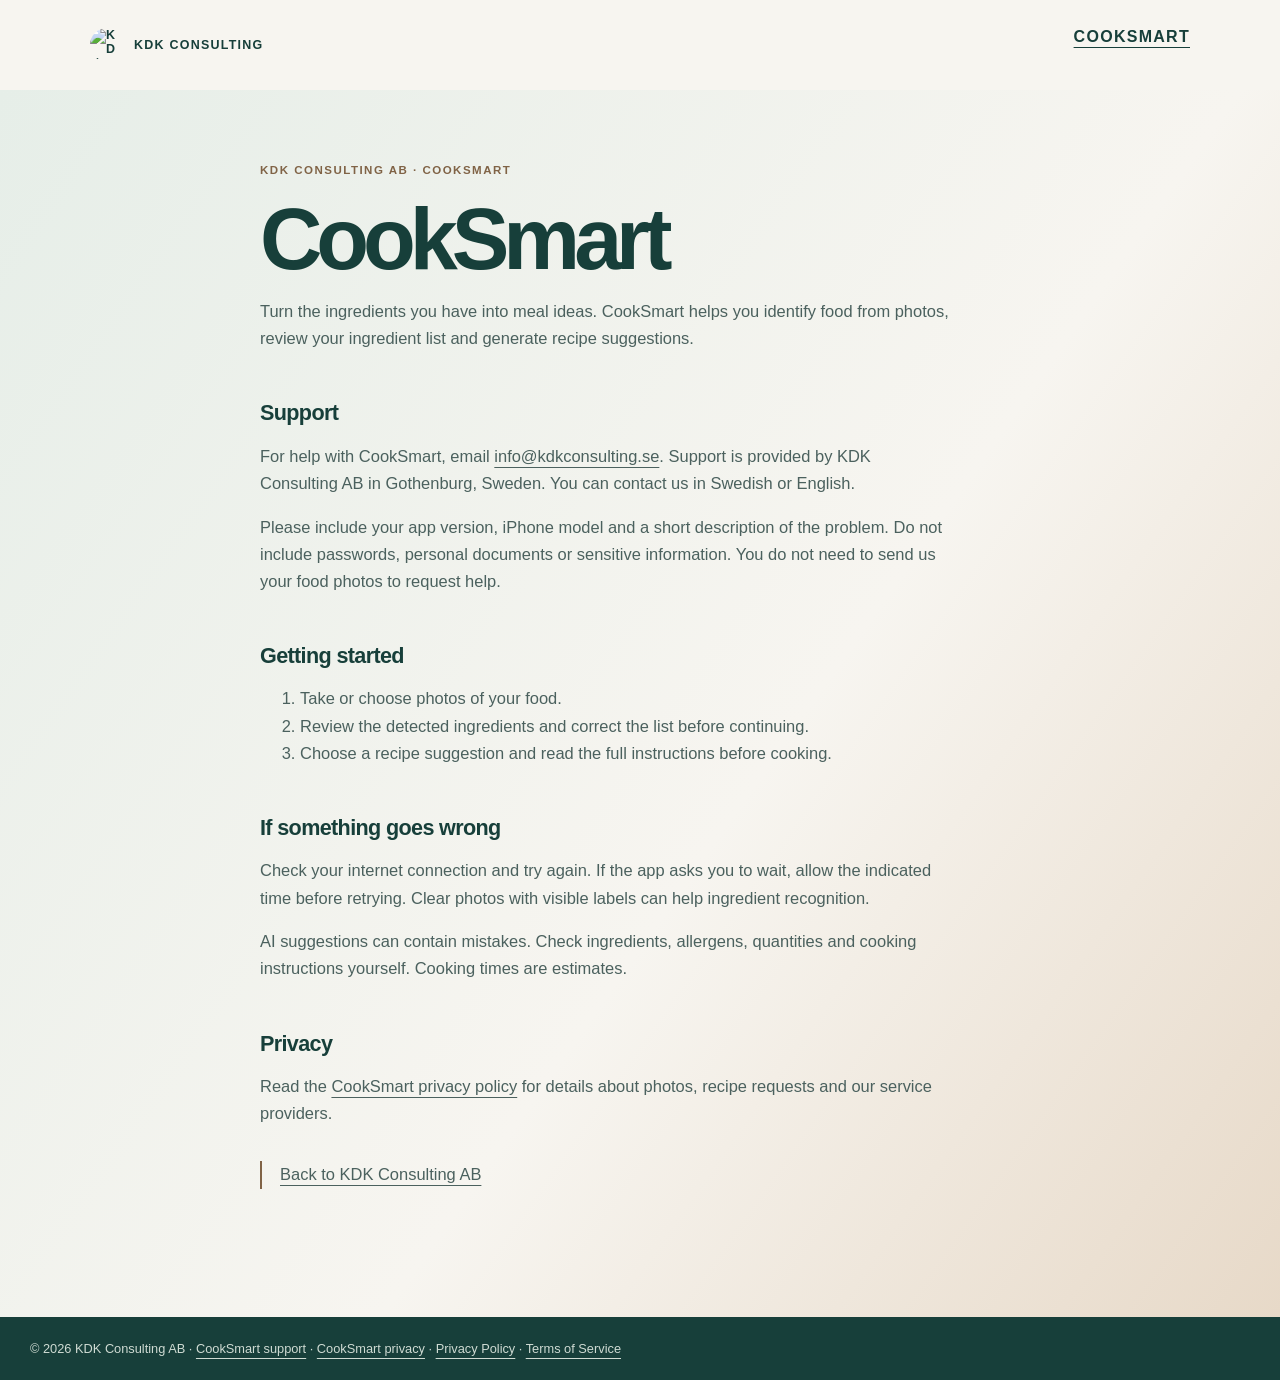
==== docs/cooksmart/index.html @ 0924209a "Add CookSmart support and privacy pages to KDK website" ====
<!doctype html>
<html lang="en">
  <head>
    <meta charset="utf-8" />
    <meta name="viewport" content="width=device-width, initial-scale=1" />
    <meta name="description" content="CookSmart help, support and privacy information from KDK Consulting AB." />
    <title>CookSmart support · KDK Consulting AB</title>
    <style>
      :root { color: #173f3a; background: #f7f5f0; font-family: Arial, Helvetica, sans-serif; }
      * { box-sizing: border-box; } body { margin: 0; } a { color: inherit; text-underline-offset: 5px; }
      nav { display: flex; justify-content: space-between; max-width: 1160px; margin: auto; padding: 28px 30px; font-weight: 800; letter-spacing: .08em; }
      .brand { align-items: center; display: inline-flex; gap: 10px; font-size: .78rem; letter-spacing: .1em; text-decoration: none; text-transform: uppercase; }
      .brand img { border-radius: 50%; display: block; height: 34px; object-fit: cover; width: 34px; }
      main { background: linear-gradient(125deg,#e6eee8 0%,#f7f5f0 58%,#e7d9c8 100%); min-height: calc(100vh - 84px); padding: 74px 30px 112px; }
      .content { margin: auto; max-width: 760px; }
      .eyebrow { color: #806346; font-size: .72rem; font-weight: 800; letter-spacing: .13em; }
      h1 { font-size: clamp(3rem, 7vw, 5.4rem); letter-spacing: -.07em; line-height: .95; margin: 22px 0 18px; }
      h2 { font-size: 1.35rem; letter-spacing: -.03em; margin: 48px 0 12px; }
      p, li { color: #4b615e; font-size: 1.03rem; line-height: 1.65; }
      p { max-width: 690px; } ul { padding-left: 22px; }
      .note { border-left: 2px solid #806346; color: #4b615e; margin-top: 34px; padding-left: 18px; }
      footer { background: #173f3a; color: #cfdbd3; font-size: .8rem; padding: 24px 30px; }
      nav { gap: 20px; flex-wrap: wrap; } a { overflow-wrap: anywhere; }
      @media (max-width: 720px) { main { padding: 56px 30px 88px; } }
    </style>
  </head>
  <body>
    <nav><a class="brand" href="/" aria-label="KDK Consulting home"><img src="/kdk-logo.png" alt="KDK Consulting" /><span>KDK Consulting</span></a><a href="/cooksmart/">COOKSMART</a></nav>
    <main>
      <article class="content">
        <div class="eyebrow">KDK CONSULTING AB · COOKSMART</div>
        <h1>CookSmart</h1>
        <p>Turn the ingredients you have into meal ideas. CookSmart helps you identify food from photos, review your ingredient list and generate recipe suggestions.</p>
        <h2>Support</h2>
        <p>For help with CookSmart, email <a href="mailto:info@kdkconsulting.se?subject=CookSmart%20support">info@kdkconsulting.se</a>. Support is provided by KDK Consulting AB in Gothenburg, Sweden. You can contact us in Swedish or English.</p>
        <p>Please include your app version, iPhone model and a short description of the problem. Do not include passwords, personal documents or sensitive information. You do not need to send us your food photos to request help.</p>
        <h2>Getting started</h2>
        <ol><li>Take or choose photos of your food.</li><li>Review the detected ingredients and correct the list before continuing.</li><li>Choose a recipe suggestion and read the full instructions before cooking.</li></ol>
        <h2>If something goes wrong</h2>
        <p>Check your internet connection and try again. If the app asks you to wait, allow the indicated time before retrying. Clear photos with visible labels can help ingredient recognition.</p>
        <p>AI suggestions can contain mistakes. Check ingredients, allergens, quantities and cooking instructions yourself. Cooking times are estimates.</p>
        <h2>Privacy</h2>
        <p>Read the <a href="/cooksmart/privacy/">CookSmart privacy policy</a> for details about photos, recipe requests and our service providers.</p>
        <p class="note"><a href="/">Back to KDK Consulting AB</a></p>
      </article>
    </main>
    <footer>© 2026 KDK Consulting AB · <a href="/cooksmart/">CookSmart support</a> · <a href="/cooksmart/privacy/">CookSmart privacy</a> · <a href="/privacy.html">Privacy Policy</a> · <a href="/terms.html">Terms of Service</a></footer>
  </body>
</html>
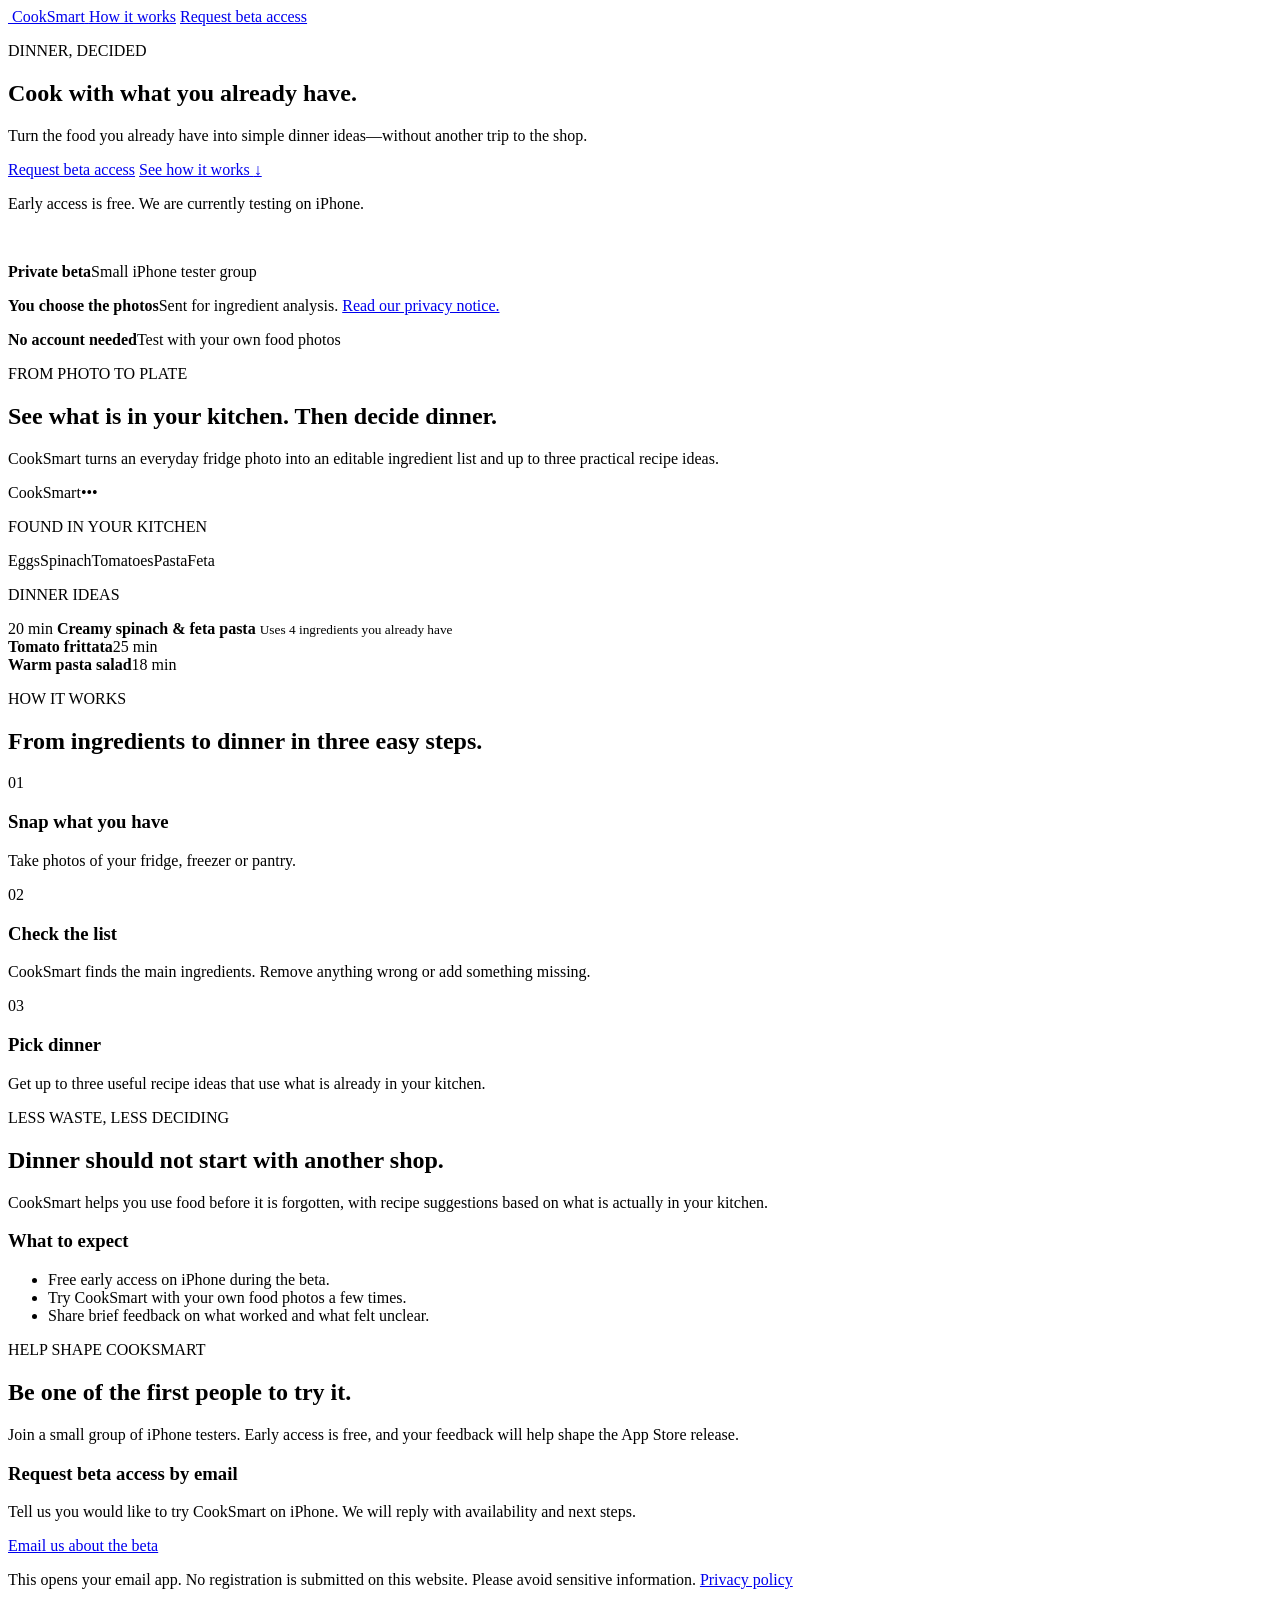
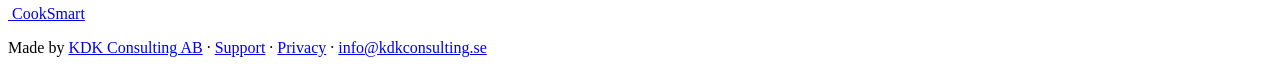
==== commit b10d09d2: "Publish existing CookSmart landing design with email beta contact" ====
--- a/docs/cooksmart/index.html
+++ b/docs/cooksmart/index.html
@@ -1,49 +1,145 @@
 <!doctype html>
 <html lang="en">
-  <head>
-    <meta charset="utf-8" />
-    <meta name="viewport" content="width=device-width, initial-scale=1" />
-    <meta name="description" content="CookSmart help, support and privacy information from KDK Consulting AB." />
-    <title>CookSmart support · KDK Consulting AB</title>
-    <style>
-      :root { color: #173f3a; background: #f7f5f0; font-family: Arial, Helvetica, sans-serif; }
-      * { box-sizing: border-box; } body { margin: 0; } a { color: inherit; text-underline-offset: 5px; }
-      nav { display: flex; justify-content: space-between; max-width: 1160px; margin: auto; padding: 28px 30px; font-weight: 800; letter-spacing: .08em; }
-      .brand { align-items: center; display: inline-flex; gap: 10px; font-size: .78rem; letter-spacing: .1em; text-decoration: none; text-transform: uppercase; }
-      .brand img { border-radius: 50%; display: block; height: 34px; object-fit: cover; width: 34px; }
-      main { background: linear-gradient(125deg,#e6eee8 0%,#f7f5f0 58%,#e7d9c8 100%); min-height: calc(100vh - 84px); padding: 74px 30px 112px; }
-      .content { margin: auto; max-width: 760px; }
-      .eyebrow { color: #806346; font-size: .72rem; font-weight: 800; letter-spacing: .13em; }
-      h1 { font-size: clamp(3rem, 7vw, 5.4rem); letter-spacing: -.07em; line-height: .95; margin: 22px 0 18px; }
-      h2 { font-size: 1.35rem; letter-spacing: -.03em; margin: 48px 0 12px; }
-      p, li { color: #4b615e; font-size: 1.03rem; line-height: 1.65; }
-      p { max-width: 690px; } ul { padding-left: 22px; }
-      .note { border-left: 2px solid #806346; color: #4b615e; margin-top: 34px; padding-left: 18px; }
-      footer { background: #173f3a; color: #cfdbd3; font-size: .8rem; padding: 24px 30px; }
-      nav { gap: 20px; flex-wrap: wrap; } a { overflow-wrap: anywhere; }
-      @media (max-width: 720px) { main { padding: 56px 30px 88px; } }
-    </style>
-  </head>
-  <body>
-    <nav><a class="brand" href="/" aria-label="KDK Consulting home"><img src="/kdk-logo.png" alt="KDK Consulting" /><span>KDK Consulting</span></a><a href="/cooksmart/">COOKSMART</a></nav>
+<head>
+<meta charset="utf-8" />
+<meta name="viewport" content="width=device-width, initial-scale=1" />
+<title>CookSmart — Cook with what you already have</title>
+<meta name="description" content="Turn the food you already have into simple dinner ideas with CookSmart. Learn how it works, request iPhone beta access, and find support." />
+<link rel="canonical" href="https://kdkconsulting.se/cooksmart/" />
+<link rel="icon" href="/cooksmart/assets/cooksmart-icon.png" />
+<link rel="stylesheet" href="/cooksmart/style.css" />
+</head>
+<body>
     <main>
-      <article class="content">
-        <div class="eyebrow">KDK CONSULTING AB · COOKSMART</div>
-        <h1>CookSmart</h1>
-        <p>Turn the ingredients you have into meal ideas. CookSmart helps you identify food from photos, review your ingredient list and generate recipe suggestions.</p>
-        <h2>Support</h2>
-        <p>For help with CookSmart, email <a href="mailto:info@kdkconsulting.se?subject=CookSmart%20support">info@kdkconsulting.se</a>. Support is provided by KDK Consulting AB in Gothenburg, Sweden. You can contact us in Swedish or English.</p>
-        <p>Please include your app version, iPhone model and a short description of the problem. Do not include passwords, personal documents or sensitive information. You do not need to send us your food photos to request help.</p>
-        <h2>Getting started</h2>
-        <ol><li>Take or choose photos of your food.</li><li>Review the detected ingredients and correct the list before continuing.</li><li>Choose a recipe suggestion and read the full instructions before cooking.</li></ol>
-        <h2>If something goes wrong</h2>
-        <p>Check your internet connection and try again. If the app asks you to wait, allow the indicated time before retrying. Clear photos with visible labels can help ingredient recognition.</p>
-        <p>AI suggestions can contain mistakes. Check ingredients, allergens, quantities and cooking instructions yourself. Cooking times are estimates.</p>
-        <h2>Privacy</h2>
-        <p>Read the <a href="/cooksmart/privacy/">CookSmart privacy policy</a> for details about photos, recipe requests and our service providers.</p>
-        <p class="note"><a href="/">Back to KDK Consulting AB</a></p>
-      </article>
+      <section class="hero" id="top">
+        <nav class="nav" aria-label="Main navigation">
+          <a class="brand" href="#top" aria-label="CookSmart home">
+            <img src="/cooksmart/assets/cooksmart-icon.png" alt="" />
+            <span>CookSmart</span>
+          </a>
+          <a class="nav-link" href="#how-it-works">How it works</a>
+          <a class="button button-small" href="#beta">Request beta access</a>
+        </nav>
+
+        <div class="hero-grid">
+          <div class="hero-copy">
+            <p class="eyebrow">DINNER, DECIDED</p>
+            <h1>Cook with what you already have.</h1>
+            <p class="lede">
+              Turn the food you already have into simple dinner ideas—without another trip to the shop.
+            </p>
+            <div class="hero-actions">
+              <a class="button" href="#beta">Request beta access</a>
+              <a class="text-link" href="#how-it-works">See how it works <span aria-hidden="true">↓</span></a>
+            </div>
+            <p class="microcopy">Early access is free. We are currently testing on iPhone.</p>
+          </div>
+
+          <div class="hero-art" aria-label="A fridge, pantry, ingredients and a finished meal">
+            <div class="hero-sun"></div>
+            <img src="/cooksmart/assets/cooksmart-hero.png" alt="" />
+          </div>
+        </div>
+      </section>
+
+      <section class="proof-section" aria-label="CookSmart beta status">
+        <div class="proof-grid">
+          <p><strong>Private beta</strong><span>Small iPhone tester group</span></p>
+          <p><strong>You choose the photos</strong><span>Sent for ingredient analysis. <a href="/cooksmart/privacy/">Read our privacy notice.</a></span></p>
+          <p><strong>No account needed</strong><span>Test with your own food photos</span></p>
+        </div>
+      </section>
+
+      <section class="demo-section" aria-labelledby="demo-heading">
+        <div class="demo-copy">
+          <p class="eyebrow">FROM PHOTO TO PLATE</p>
+          <h2 id="demo-heading">See what is in your kitchen. Then decide dinner.</h2>
+          <p>CookSmart turns an everyday fridge photo into an editable ingredient list and up to three practical recipe ideas.</p>
+        </div>
+        <div class="app-demo" aria-label="Example CookSmart app result">
+          <div class="phone-card">
+            <div class="phone-top"><span>CookSmart</span><span>•••</span></div>
+            <p class="screen-label">FOUND IN YOUR KITCHEN</p>
+            <div class="ingredient-chips">
+              <span>Eggs</span><span>Spinach</span><span>Tomatoes</span><span>Pasta</span><span>Feta</span>
+            </div>
+            <p class="screen-label recipe-label">DINNER IDEAS</p>
+            <div class="recipe-card">
+              <span>20 min</span>
+              <strong>Creamy spinach &amp; feta pasta</strong>
+              <small>Uses 4 ingredients you already have</small>
+            </div>
+            <div class="recipe-row"><strong>Tomato frittata</strong><span>25 min</span></div>
+            <div class="recipe-row"><strong>Warm pasta salad</strong><span>18 min</span></div>
+          </div>
+        </div>
+      </section>
+
+      <section class="how-section" id="how-it-works" aria-labelledby="how-heading">
+        <div class="section-heading">
+          <p class="eyebrow">HOW IT WORKS</p>
+          <h2 id="how-heading">From ingredients to dinner in three easy steps.</h2>
+        </div>
+        <div class="steps">
+          <article class="step">
+            <span>01</span>
+            <h3>Snap what you have</h3>
+            <p>Take photos of your fridge, freezer or pantry.</p>
+          </article>
+          <article class="step">
+            <span>02</span>
+            <h3>Check the list</h3>
+            <p>CookSmart finds the main ingredients. Remove anything wrong or add something missing.</p>
+          </article>
+          <article class="step">
+            <span>03</span>
+            <h3>Pick dinner</h3>
+            <p>Get up to three useful recipe ideas that use what is already in your kitchen.</p>
+          </article>
+        </div>
+      </section>
+
+      <section class="problem-section" aria-labelledby="problem-heading">
+        <div class="problem-copy">
+          <p class="eyebrow">LESS WASTE, LESS DECIDING</p>
+          <h2 id="problem-heading">Dinner should not start with another shop.</h2>
+          <p>
+            CookSmart helps you use food before it is forgotten, with recipe suggestions based on what is actually in your kitchen.
+          </p>
+        </div>
+        <div class="test-panel" aria-label="What beta testers will check">
+          <h3>What to expect</h3>
+          <ul>
+            <li>Free early access on iPhone during the beta.</li>
+            <li>Try CookSmart with your own food photos a few times.</li>
+            <li>Share brief feedback on what worked and what felt unclear.</li>
+          </ul>
+        </div>
+      </section>
+
+      <section class="beta-section" id="beta" aria-labelledby="beta-heading">
+        <div class="beta-inner">
+          <div class="beta-copy">
+            <p class="eyebrow eyebrow-light">HELP SHAPE COOKSMART</p>
+            <h2 id="beta-heading">Be one of the first people to try it.</h2>
+            <p>Join a small group of iPhone testers. Early access is free, and your feedback will help shape the App Store release.</p>
+          </div>
+          <div class="beta-form">
+            <h3>Request beta access by email</h3>
+            <p>Tell us you would like to try CookSmart on iPhone. We will reply with availability and next steps.</p>
+            <a class="button button-cream" href="mailto:info@kdkconsulting.se?subject=CookSmart%20beta%20access">Email us about the beta</a>
+            <p class="form-note">This opens your email app. No registration is submitted on this website. Please avoid sensitive information. <a href="/cooksmart/privacy/">Privacy policy</a></p>
+          </div>
+        </div>
+      </section>
+
+      <footer>
+        <a class="brand" href="#top">
+          <img src="/cooksmart/assets/cooksmart-icon.png" alt="" />
+          <span>CookSmart</span>
+        </a>
+        <p>Made by <a href="/">KDK Consulting AB</a> · <a href="/cooksmart/support/">Support</a> · <a href="/cooksmart/privacy/">Privacy</a> · <a href="mailto:info@kdkconsulting.se">info@kdkconsulting.se</a></p>
+      </footer>
     </main>
-    <footer>© 2026 KDK Consulting AB · <a href="/cooksmart/">CookSmart support</a> · <a href="/cooksmart/privacy/">CookSmart privacy</a> · <a href="/privacy.html">Privacy Policy</a> · <a href="/terms.html">Terms of Service</a></footer>
-  </body>
+</body>
 </html>
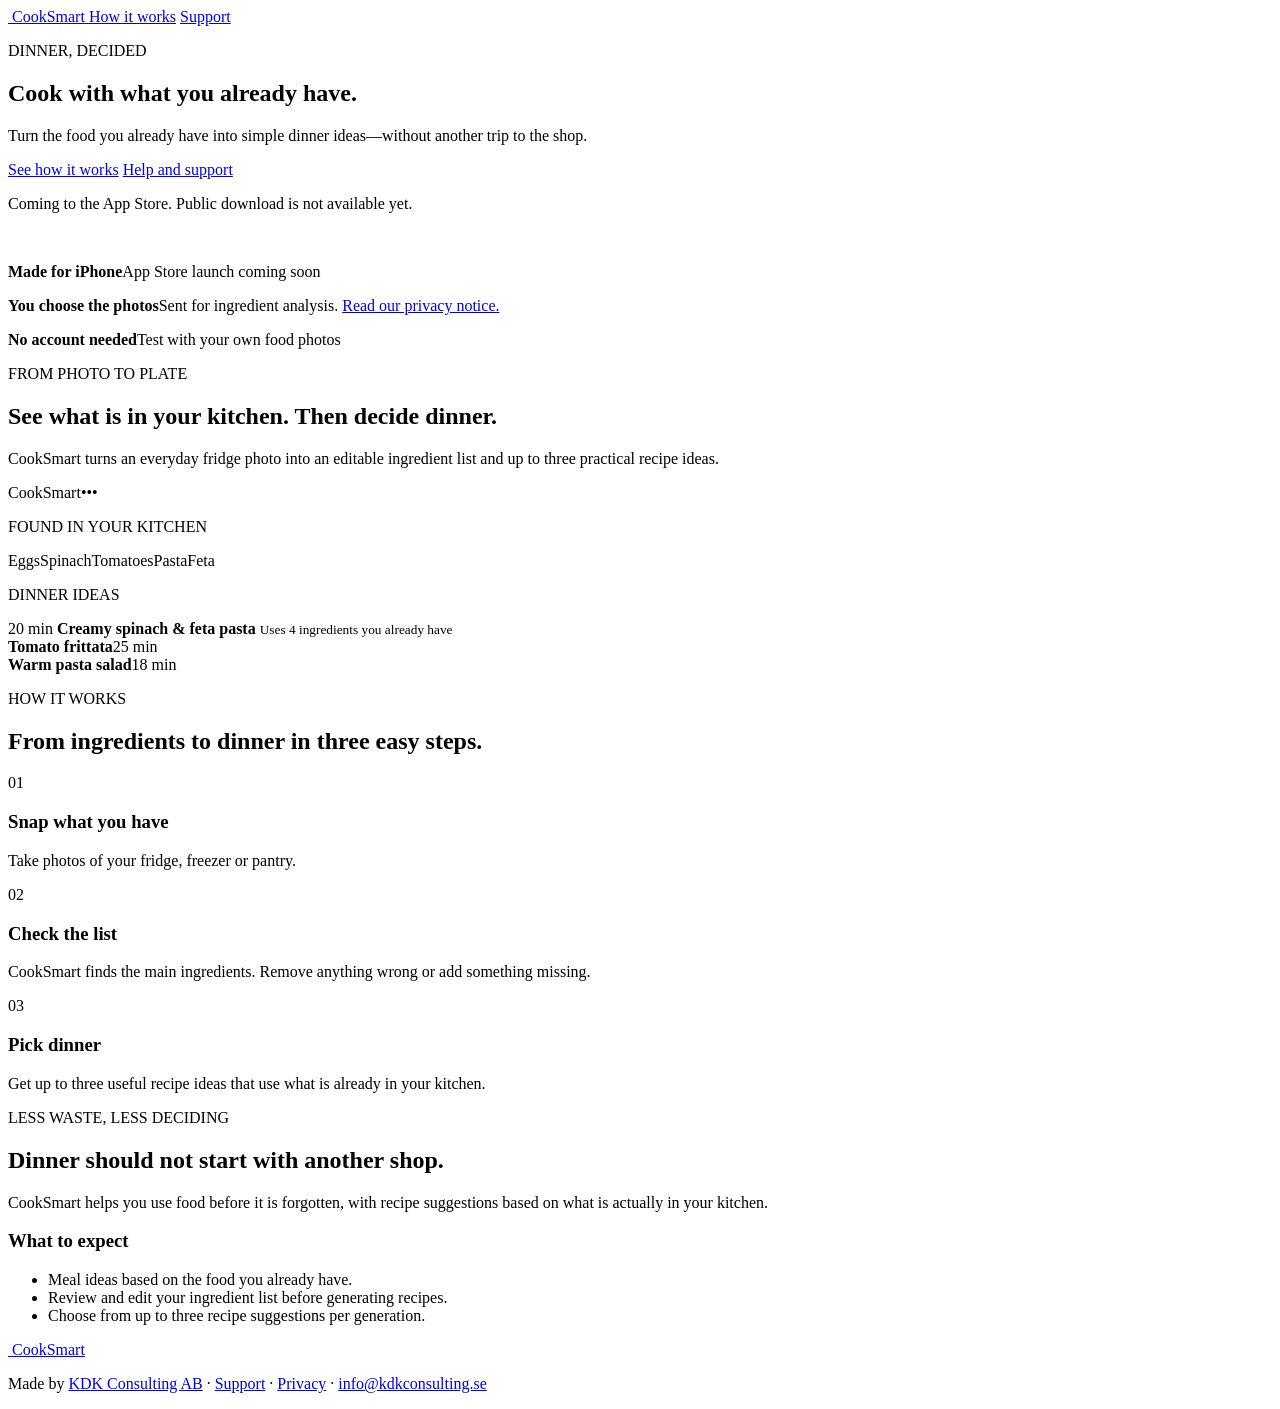
==== commit 9a73eae3: "Remove beta recruitment from CookSmart landing page" ====
--- a/docs/cooksmart/index.html
+++ b/docs/cooksmart/index.html
@@ -4,7 +4,7 @@
 <meta charset="utf-8" />
 <meta name="viewport" content="width=device-width, initial-scale=1" />
 <title>CookSmart — Cook with what you already have</title>
-<meta name="description" content="Turn the food you already have into simple dinner ideas with CookSmart. Learn how it works, request iPhone beta access, and find support." />
+<meta name="description" content="Turn the food you already have into simple dinner ideas with CookSmart. Learn how it works and find support and privacy information." />
 <link rel="canonical" href="https://kdkconsulting.se/cooksmart/" />
 <link rel="icon" href="/cooksmart/assets/cooksmart-icon.png" />
 <link rel="stylesheet" href="/cooksmart/style.css" />
@@ -18,7 +18,7 @@
             <span>CookSmart</span>
           </a>
           <a class="nav-link" href="#how-it-works">How it works</a>
-          <a class="button button-small" href="#beta">Request beta access</a>
+          <a class="button button-small" href="/cooksmart/support/">Support</a>
         </nav>
 
         <div class="hero-grid">
@@ -29,10 +29,10 @@
               Turn the food you already have into simple dinner ideas—without another trip to the shop.
             </p>
             <div class="hero-actions">
-              <a class="button" href="#beta">Request beta access</a>
-              <a class="text-link" href="#how-it-works">See how it works <span aria-hidden="true">↓</span></a>
+              <a class="button" href="#how-it-works">See how it works</a>
+              <a class="text-link" href="/cooksmart/support/">Help and support</a>
             </div>
-            <p class="microcopy">Early access is free. We are currently testing on iPhone.</p>
+            <p class="microcopy">Coming to the App Store. Public download is not available yet.</p>
           </div>
 
           <div class="hero-art" aria-label="A fridge, pantry, ingredients and a finished meal">
@@ -42,9 +42,9 @@
         </div>
       </section>
 
-      <section class="proof-section" aria-label="CookSmart beta status">
+      <section class="proof-section" aria-label="About CookSmart">
         <div class="proof-grid">
-          <p><strong>Private beta</strong><span>Small iPhone tester group</span></p>
+          <p><strong>Made for iPhone</strong><span>App Store launch coming soon</span></p>
           <p><strong>You choose the photos</strong><span>Sent for ingredient analysis. <a href="/cooksmart/privacy/">Read our privacy notice.</a></span></p>
           <p><strong>No account needed</strong><span>Test with your own food photos</span></p>
         </div>
@@ -107,31 +107,16 @@
             CookSmart helps you use food before it is forgotten, with recipe suggestions based on what is actually in your kitchen.
           </p>
         </div>
-        <div class="test-panel" aria-label="What beta testers will check">
+        <div class="test-panel" aria-label="CookSmart features">
           <h3>What to expect</h3>
           <ul>
-            <li>Free early access on iPhone during the beta.</li>
-            <li>Try CookSmart with your own food photos a few times.</li>
-            <li>Share brief feedback on what worked and what felt unclear.</li>
+            <li>Meal ideas based on the food you already have.</li>
+            <li>Review and edit your ingredient list before generating recipes.</li>
+            <li>Choose from up to three recipe suggestions per generation.</li>
           </ul>
         </div>
       </section>
 
-      <section class="beta-section" id="beta" aria-labelledby="beta-heading">
-        <div class="beta-inner">
-          <div class="beta-copy">
-            <p class="eyebrow eyebrow-light">HELP SHAPE COOKSMART</p>
-            <h2 id="beta-heading">Be one of the first people to try it.</h2>
-            <p>Join a small group of iPhone testers. Early access is free, and your feedback will help shape the App Store release.</p>
-          </div>
-          <div class="beta-form">
-            <h3>Request beta access by email</h3>
-            <p>Tell us you would like to try CookSmart on iPhone. We will reply with availability and next steps.</p>
-            <a class="button button-cream" href="mailto:info@kdkconsulting.se?subject=CookSmart%20beta%20access">Email us about the beta</a>
-            <p class="form-note">This opens your email app. No registration is submitted on this website. Please avoid sensitive information. <a href="/cooksmart/privacy/">Privacy policy</a></p>
-          </div>
-        </div>
-      </section>
 
       <footer>
         <a class="brand" href="#top">
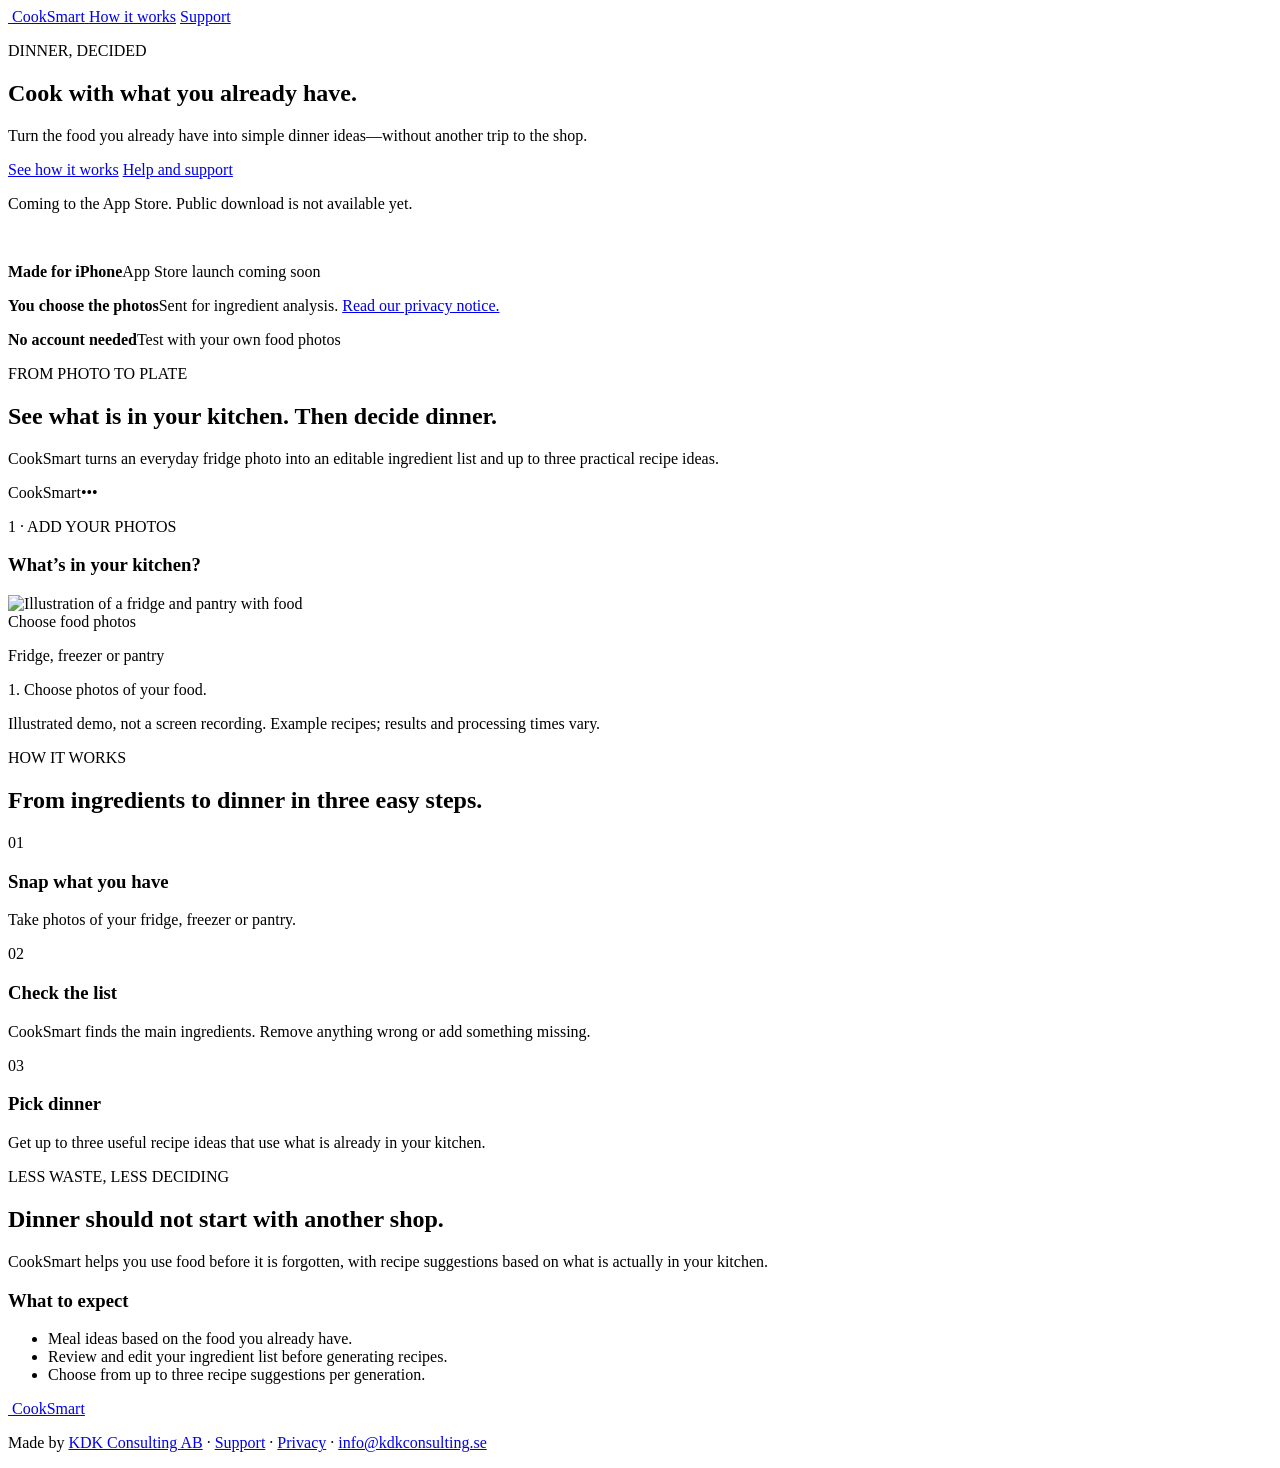
==== commit 118a1f88: "Add interactive CookSmart product walkthrough animation" ====
--- a/docs/cooksmart/index.html
+++ b/docs/cooksmart/index.html
@@ -56,22 +56,46 @@
           <h2 id="demo-heading">See what is in your kitchen. Then decide dinner.</h2>
           <p>CookSmart turns an everyday fridge photo into an editable ingredient list and up to three practical recipe ideas.</p>
         </div>
-        <div class="app-demo" aria-label="Example CookSmart app result">
-          <div class="phone-card">
-            <div class="phone-top"><span>CookSmart</span><span>•••</span></div>
-            <p class="screen-label">FOUND IN YOUR KITCHEN</p>
-            <div class="ingredient-chips">
-              <span>Eggs</span><span>Spinach</span><span>Tomatoes</span><span>Pasta</span><span>Feta</span>
+        <div class="demo-player" aria-label="Illustrated CookSmart walkthrough">
+          <div class="app-demo">
+            <div class="phone-card demo-phone">
+              <div class="phone-top"><span>CookSmart</span><span aria-hidden="true">•••</span></div>
+              <section class="demo-scene" data-scene="0" aria-label="Step 1: choose a food photo">
+                <p class="screen-label">1 · ADD YOUR PHOTOS</p>
+                <h3>What’s in your kitchen?</h3>
+                <div class="demo-photo"><img src="/cooksmart/assets/cooksmart-hero.png" alt="Illustration of a fridge and pantry with food" /><span class="demo-scan" aria-hidden="true"></span></div>
+                <div class="demo-action">Choose food photos</div>
+                <p class="demo-hint">Fridge, freezer or pantry</p>
+              </section>
+              <section class="demo-scene" data-scene="1" aria-label="Step 2: review ingredients" hidden>
+                <p class="screen-label">2 · REVIEW THE LIST</p>
+                <h3>We found these</h3>
+                <ul class="demo-ingredients"><li>Eggs <span aria-hidden="true">×</span></li><li>Spinach <span aria-hidden="true">×</span></li><li>Tomatoes <span aria-hidden="true">×</span></li><li>Pasta <span aria-hidden="true">×</span></li><li>Feta <span aria-hidden="true">×</span></li></ul>
+                <div class="demo-edit">＋ Add an ingredient</div>
+                <p class="demo-hint">Check the list. Add or remove anything.</p>
+                <div class="demo-action">Generate meal ideas</div>
+              </section>
+              <section class="demo-scene" data-scene="2" aria-label="Step 3: choose a recipe" hidden>
+                <p class="screen-label">3 · PICK DINNER</p>
+                <h3>Three dinner ideas</h3>
+                <div class="recipe-card"><span>20 min</span><strong>Spinach &amp; feta pasta</strong><small>With tomatoes</small></div>
+                <div class="recipe-row"><strong>Tomato frittata</strong><span>25 min</span></div>
+                <div class="recipe-row"><strong>Warm pasta salad</strong><span>20 min</span></div>
+                <p class="demo-hint">Pick a recipe to see ingredients and instructions.</p>
+              </section>
             </div>
-            <p class="screen-label recipe-label">DINNER IDEAS</p>
-            <div class="recipe-card">
-              <span>20 min</span>
-              <strong>Creamy spinach &amp; feta pasta</strong>
-              <small>Uses 4 ingredients you already have</small>
+          </div>
+          <div class="demo-controls" hidden>
+            <button class="button button-small" type="button" id="demo-play">Play 12-second demo</button>
+            <div class="demo-step-controls" role="group" aria-label="Choose demo step">
+              <button type="button" data-step="0" aria-label="Show photo step" aria-pressed="true">1</button>
+              <button type="button" data-step="1" aria-label="Show ingredient step" aria-pressed="false">2</button>
+              <button type="button" data-step="2" aria-label="Show recipe step" aria-pressed="false">3</button>
             </div>
-            <div class="recipe-row"><strong>Tomato frittata</strong><span>25 min</span></div>
-            <div class="recipe-row"><strong>Warm pasta salad</strong><span>18 min</span></div>
           </div>
+          <p class="demo-caption" id="demo-caption" aria-live="polite">1. Choose photos of your food.</p>
+          <p class="demo-disclaimer">Illustrated demo, not a screen recording. Example recipes; results and processing times vary.</p>
+          <noscript><p>Choose a photo, review the ingredients, then pick a recipe. Enable JavaScript to play the walkthrough.</p></noscript>
         </div>
       </section>
 
@@ -126,5 +150,6 @@
         <p>Made by <a href="/">KDK Consulting AB</a> · <a href="/cooksmart/support/">Support</a> · <a href="/cooksmart/privacy/">Privacy</a> · <a href="mailto:info@kdkconsulting.se">info@kdkconsulting.se</a></p>
       </footer>
     </main>
+<script src="/cooksmart/demo.js" defer></script>
 </body>
 </html>
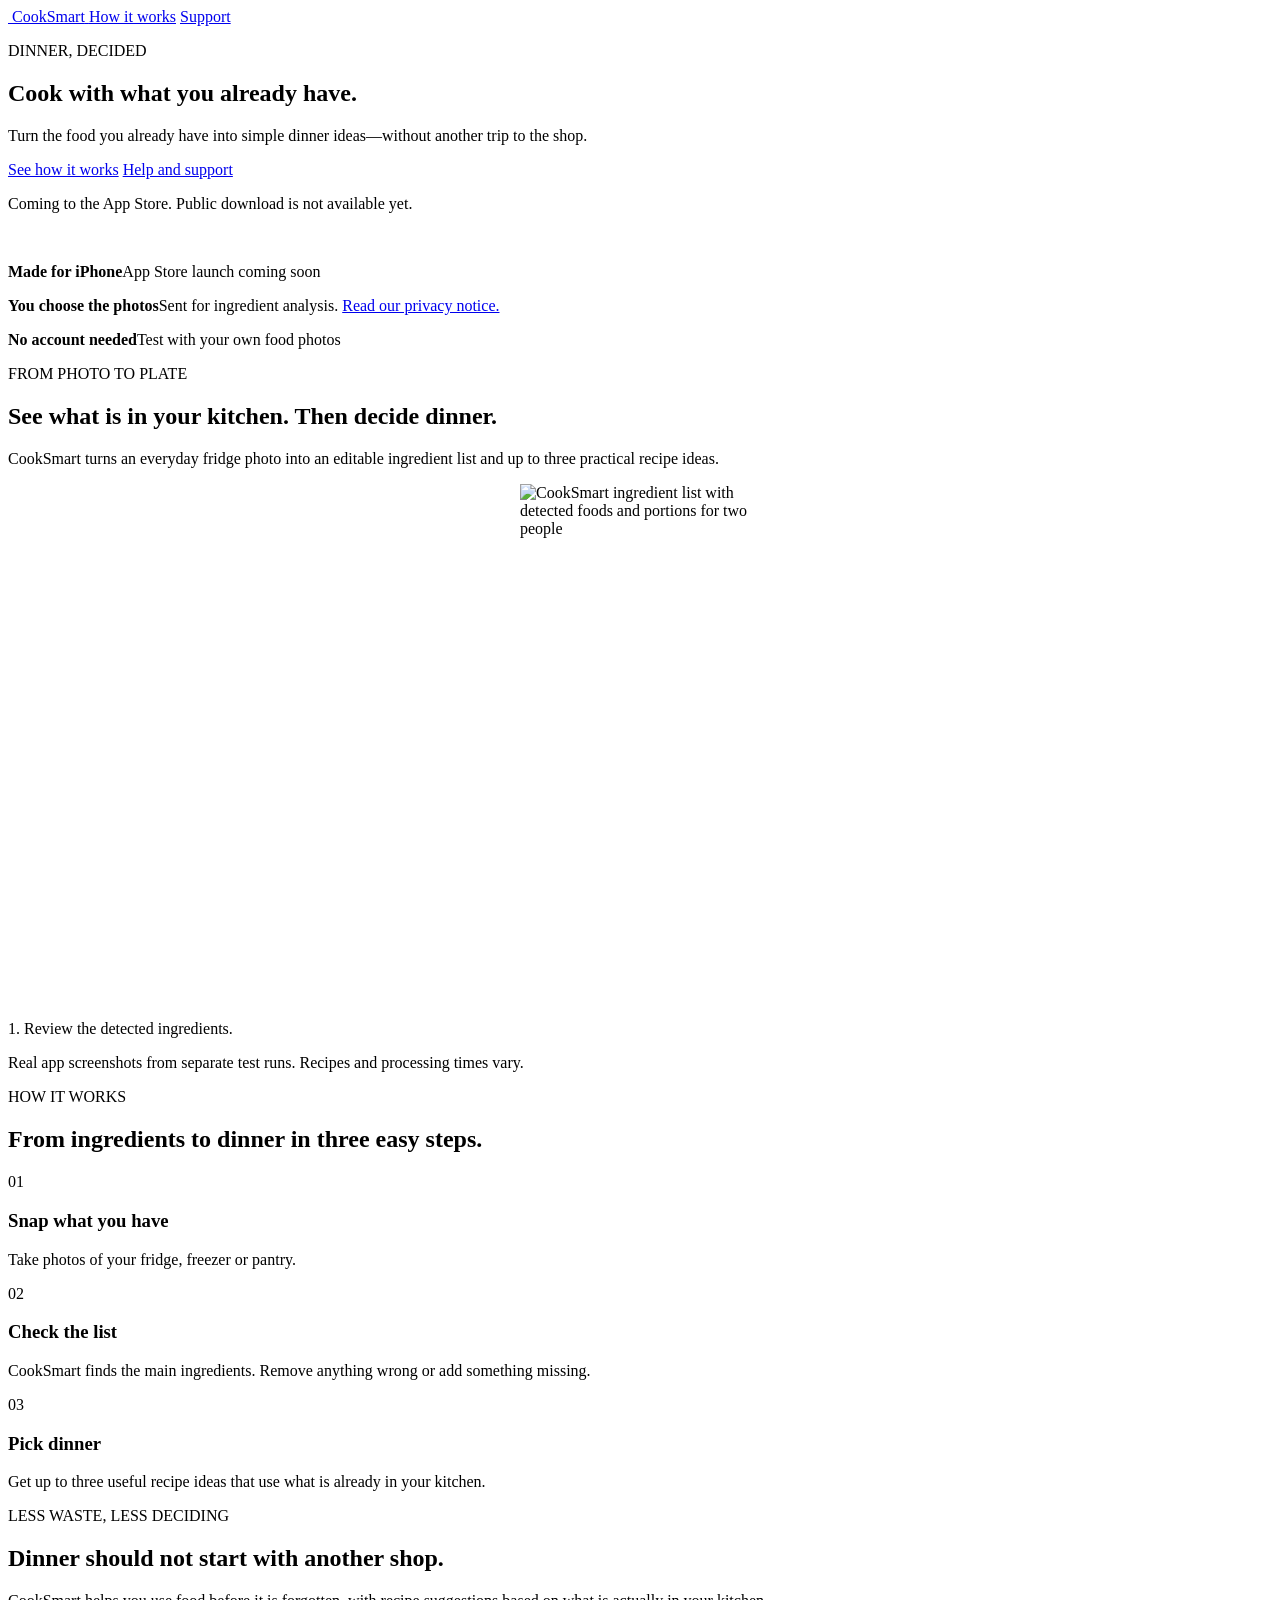
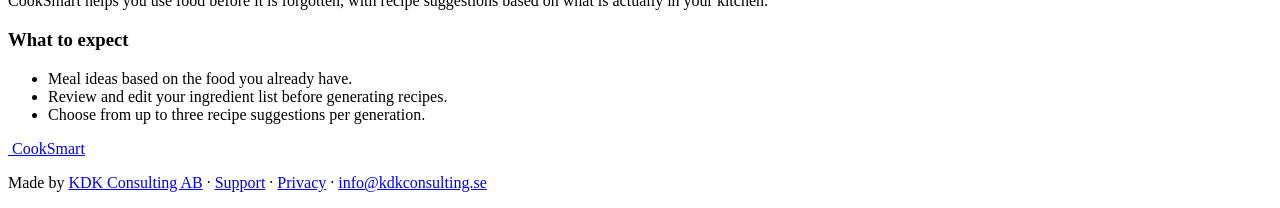
==== commit 4396ecee: "Use compact real app screenshots and refresh demo assets" ====
--- a/docs/cooksmart/index.html
+++ b/docs/cooksmart/index.html
@@ -7,7 +7,7 @@
 <meta name="description" content="Turn the food you already have into simple dinner ideas with CookSmart. Learn how it works and find support and privacy information." />
 <link rel="canonical" href="https://kdkconsulting.se/cooksmart/" />
 <link rel="icon" href="/cooksmart/assets/cooksmart-icon.png" />
-<link rel="stylesheet" href="/cooksmart/style.css" />
+<link rel="stylesheet" href="/cooksmart/style.css?v=20260927-real-screens" />
 </head>
 <body>
     <main>
@@ -56,46 +56,23 @@
           <h2 id="demo-heading">See what is in your kitchen. Then decide dinner.</h2>
           <p>CookSmart turns an everyday fridge photo into an editable ingredient list and up to three practical recipe ideas.</p>
         </div>
-        <div class="demo-player" aria-label="Illustrated CookSmart walkthrough">
-          <div class="app-demo">
-            <div class="phone-card demo-phone">
-              <div class="phone-top"><span>CookSmart</span><span aria-hidden="true">•••</span></div>
-              <section class="demo-scene" data-scene="0" aria-label="Step 1: choose a food photo">
-                <p class="screen-label">1 · ADD YOUR PHOTOS</p>
-                <h3>What’s in your kitchen?</h3>
-                <div class="demo-photo"><img src="/cooksmart/assets/cooksmart-hero.png" alt="Illustration of a fridge and pantry with food" /><span class="demo-scan" aria-hidden="true"></span></div>
-                <div class="demo-action">Choose food photos</div>
-                <p class="demo-hint">Fridge, freezer or pantry</p>
-              </section>
-              <section class="demo-scene" data-scene="1" aria-label="Step 2: review ingredients" hidden>
-                <p class="screen-label">2 · REVIEW THE LIST</p>
-                <h3>We found these</h3>
-                <ul class="demo-ingredients"><li>Eggs <span aria-hidden="true">×</span></li><li>Spinach <span aria-hidden="true">×</span></li><li>Tomatoes <span aria-hidden="true">×</span></li><li>Pasta <span aria-hidden="true">×</span></li><li>Feta <span aria-hidden="true">×</span></li></ul>
-                <div class="demo-edit">＋ Add an ingredient</div>
-                <p class="demo-hint">Check the list. Add or remove anything.</p>
-                <div class="demo-action">Generate meal ideas</div>
-              </section>
-              <section class="demo-scene" data-scene="2" aria-label="Step 3: choose a recipe" hidden>
-                <p class="screen-label">3 · PICK DINNER</p>
-                <h3>Three dinner ideas</h3>
-                <div class="recipe-card"><span>20 min</span><strong>Spinach &amp; feta pasta</strong><small>With tomatoes</small></div>
-                <div class="recipe-row"><strong>Tomato frittata</strong><span>25 min</span></div>
-                <div class="recipe-row"><strong>Warm pasta salad</strong><span>20 min</span></div>
-                <p class="demo-hint">Pick a recipe to see ingredients and instructions.</p>
-              </section>
-            </div>
+        <div class="demo-player" aria-label="CookSmart app screenshots">
+          <div class="app-demo real-app-demo" style="max-width:240px;margin:0 auto;overflow:hidden;">
+            <div class="demo-scene" data-scene="0"><img src="/cooksmart/assets/app-ingredients.jpg" alt="CookSmart ingredient list with detected foods and portions for two people" width="590" height="1280" style="display:block;width:100%;max-width:240px;height:auto;" /></div>
+            <div class="demo-scene" data-scene="1" hidden><img src="/cooksmart/assets/app-edit-ingredients.jpg" alt="CookSmart add missing ingredient field and Create recipes button" width="590" height="1280" style="display:block;width:100%;max-width:240px;height:auto;" /></div>
+            <div class="demo-scene" data-scene="2" hidden><img src="/cooksmart/assets/app-recipes.jpg" alt="CookSmart showing three meal suggestions and cooking times" width="590" height="1280" style="display:block;width:100%;max-width:240px;height:auto;" /></div>
           </div>
           <div class="demo-controls" hidden>
             <button class="button button-small" type="button" id="demo-play">Play 12-second demo</button>
             <div class="demo-step-controls" role="group" aria-label="Choose demo step">
-              <button type="button" data-step="0" aria-label="Show photo step" aria-pressed="true">1</button>
-              <button type="button" data-step="1" aria-label="Show ingredient step" aria-pressed="false">2</button>
+              <button type="button" data-step="0" aria-label="Show detected ingredients" aria-pressed="true">1</button>
+              <button type="button" data-step="1" aria-label="Show ingredient editing" aria-pressed="false">2</button>
               <button type="button" data-step="2" aria-label="Show recipe step" aria-pressed="false">3</button>
             </div>
           </div>
-          <p class="demo-caption" id="demo-caption" aria-live="polite">1. Choose photos of your food.</p>
-          <p class="demo-disclaimer">Illustrated demo, not a screen recording. Example recipes; results and processing times vary.</p>
-          <noscript><p>Choose a photo, review the ingredients, then pick a recipe. Enable JavaScript to play the walkthrough.</p></noscript>
+          <p class="demo-caption" id="demo-caption" aria-live="polite">1. Review the detected ingredients.</p>
+          <p class="demo-disclaimer">Real app screenshots from separate test runs. Recipes and processing times vary.</p>
+          <noscript><p>Review the ingredients, adjust the list, then pick a recipe. Enable JavaScript to play the walkthrough.</p></noscript>
         </div>
       </section>
 
@@ -150,6 +127,6 @@
         <p>Made by <a href="/">KDK Consulting AB</a> · <a href="/cooksmart/support/">Support</a> · <a href="/cooksmart/privacy/">Privacy</a> · <a href="mailto:info@kdkconsulting.se">info@kdkconsulting.se</a></p>
       </footer>
     </main>
-<script src="/cooksmart/demo.js" defer></script>
+<script src="/cooksmart/demo.js?v=20260927-real-screens" defer></script>
 </body>
 </html>
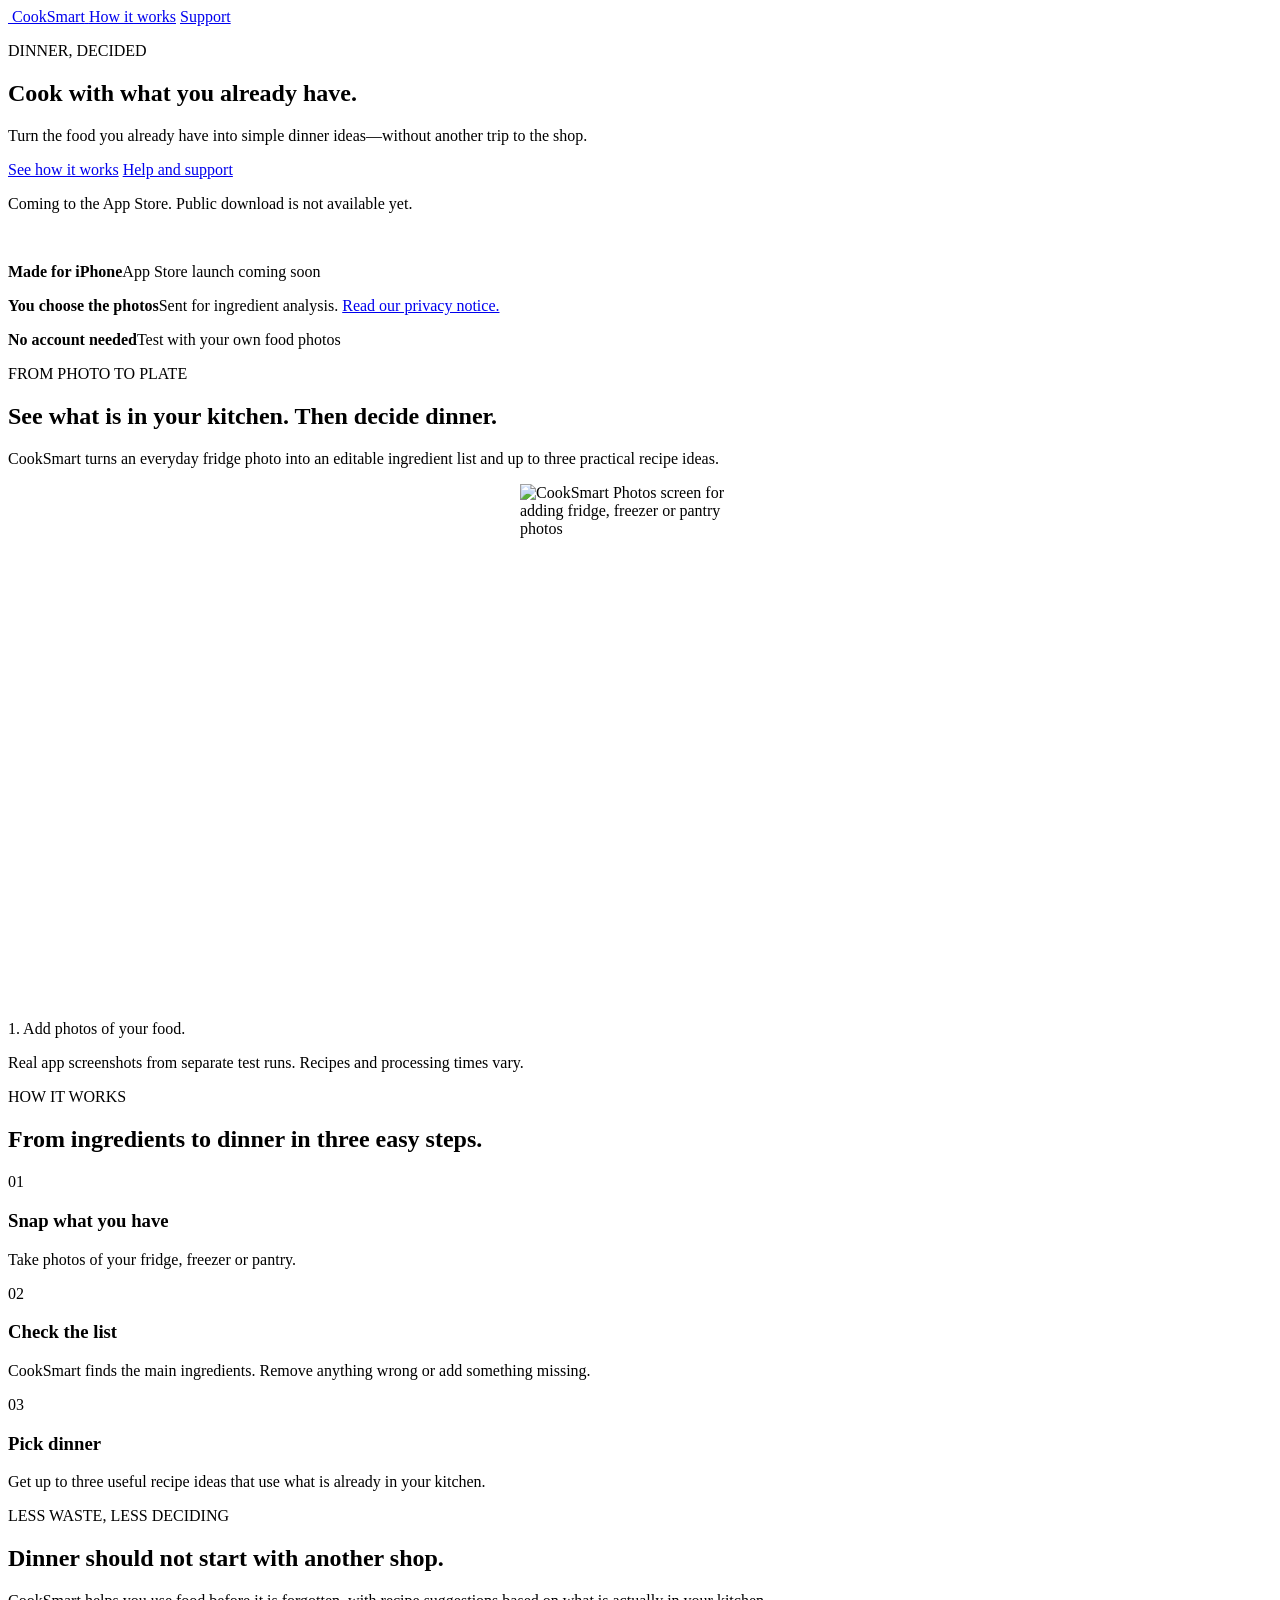
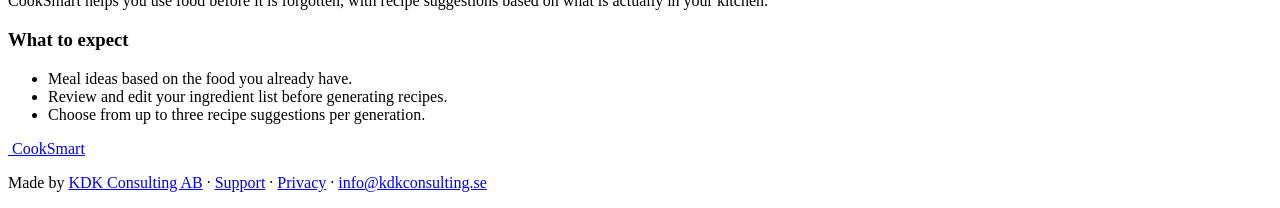
==== commit 17c4cc54: "Show photo capture before ingredients in CookSmart demo" ====
--- a/docs/cooksmart/index.html
+++ b/docs/cooksmart/index.html
@@ -58,21 +58,21 @@
         </div>
         <div class="demo-player" aria-label="CookSmart app screenshots">
           <div class="app-demo real-app-demo" style="max-width:240px;margin:0 auto;overflow:hidden;">
-            <div class="demo-scene" data-scene="0"><img src="/cooksmart/assets/app-ingredients.jpg" alt="CookSmart ingredient list with detected foods and portions for two people" width="590" height="1280" style="display:block;width:100%;max-width:240px;height:auto;" /></div>
-            <div class="demo-scene" data-scene="1" hidden><img src="/cooksmart/assets/app-edit-ingredients.jpg" alt="CookSmart add missing ingredient field and Create recipes button" width="590" height="1280" style="display:block;width:100%;max-width:240px;height:auto;" /></div>
+            <div class="demo-scene" data-scene="0"><img src="/cooksmart/assets/app-photos.jpg" alt="CookSmart Photos screen for adding fridge, freezer or pantry photos" width="590" height="1280" style="display:block;width:100%;max-width:240px;height:auto;" /></div>
+            <div class="demo-scene" data-scene="1" hidden><img src="/cooksmart/assets/app-ingredients.jpg" alt="CookSmart ingredient list with detected foods and portions for two people" width="590" height="1280" style="display:block;width:100%;max-width:240px;height:auto;" /></div>
             <div class="demo-scene" data-scene="2" hidden><img src="/cooksmart/assets/app-recipes.jpg" alt="CookSmart showing three meal suggestions and cooking times" width="590" height="1280" style="display:block;width:100%;max-width:240px;height:auto;" /></div>
           </div>
           <div class="demo-controls" hidden>
             <button class="button button-small" type="button" id="demo-play">Play 12-second demo</button>
             <div class="demo-step-controls" role="group" aria-label="Choose demo step">
-              <button type="button" data-step="0" aria-label="Show detected ingredients" aria-pressed="true">1</button>
-              <button type="button" data-step="1" aria-label="Show ingredient editing" aria-pressed="false">2</button>
+              <button type="button" data-step="0" aria-label="Show food photos" aria-pressed="true">1</button>
+              <button type="button" data-step="1" aria-label="Show detected ingredients" aria-pressed="false">2</button>
               <button type="button" data-step="2" aria-label="Show recipe step" aria-pressed="false">3</button>
             </div>
           </div>
-          <p class="demo-caption" id="demo-caption" aria-live="polite">1. Review the detected ingredients.</p>
+          <p class="demo-caption" id="demo-caption" aria-live="polite">1. Add photos of your food.</p>
           <p class="demo-disclaimer">Real app screenshots from separate test runs. Recipes and processing times vary.</p>
-          <noscript><p>Review the ingredients, adjust the list, then pick a recipe. Enable JavaScript to play the walkthrough.</p></noscript>
+          <noscript><p>Add food photos, review the ingredients, then pick a recipe. Enable JavaScript to play the walkthrough.</p></noscript>
         </div>
       </section>
 
@@ -127,6 +127,6 @@
         <p>Made by <a href="/">KDK Consulting AB</a> · <a href="/cooksmart/support/">Support</a> · <a href="/cooksmart/privacy/">Privacy</a> · <a href="mailto:info@kdkconsulting.se">info@kdkconsulting.se</a></p>
       </footer>
     </main>
-<script src="/cooksmart/demo.js?v=20260927-real-screens" defer></script>
+<script src="/cooksmart/demo.js?v=20260928-photos" defer></script>
 </body>
 </html>
